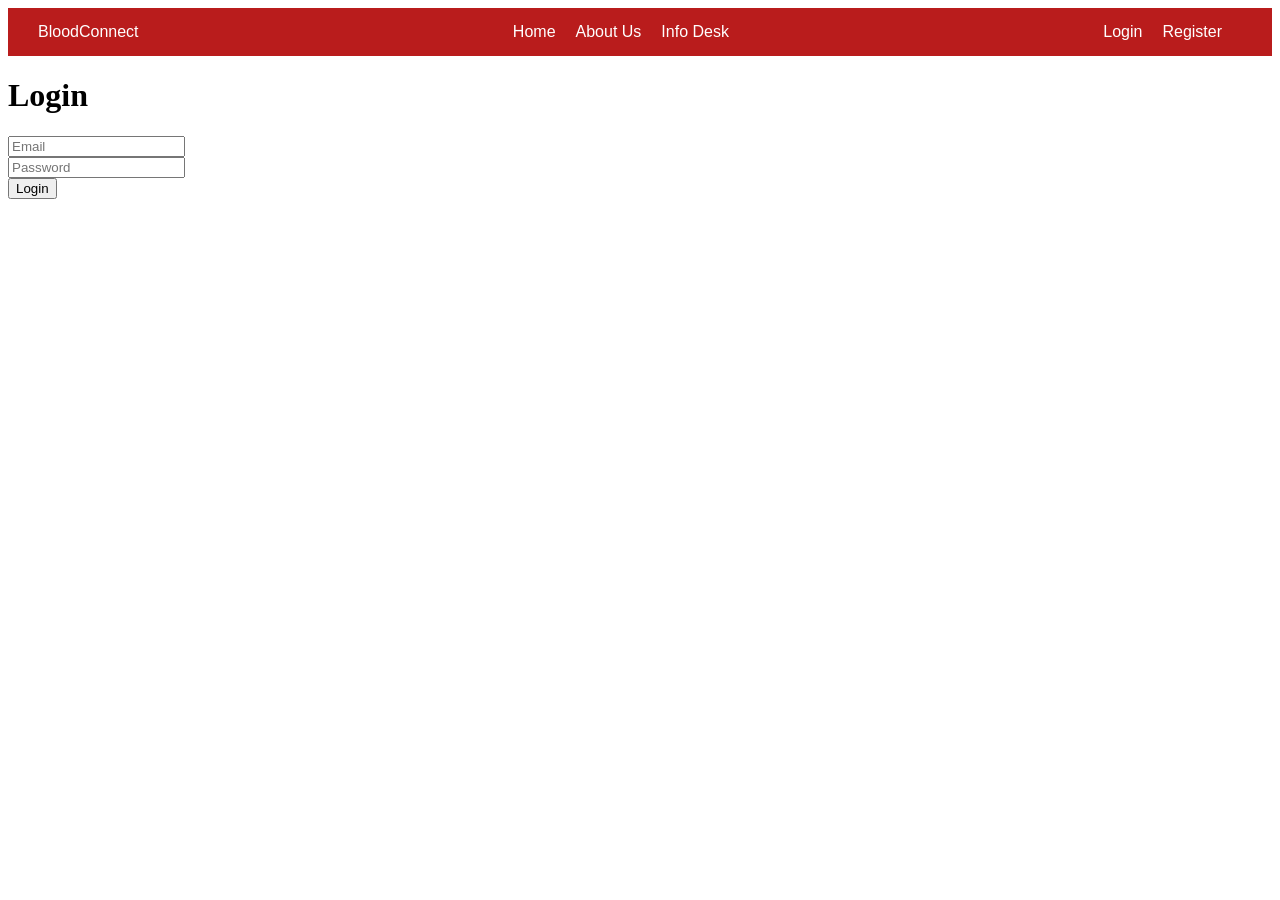
==== bloodconnect-frontend/login.html @ e198d698 "Login Frontend" ====
<!DOCTYPE html>
<html lang="en">
<head>
    <meta charset="UTF-8">
    <meta name="viewport" content="width=device-width, initial-scale=1.0">
    <title>BloodConnect - Login</title>
    <link rel="stylesheet" href="css/navbar.css">
    <script src="js/navbar.js" defer></script>
    <script src="js/login.js" defer></script>
</head>
<body>
    <div id="navbar-placeholder"></div>

    <h1>Login</h1>

    <form id="login-form">
        <input type="email" name="email" placeholder="Email" required>
        <br>
        <input type="password" name="password" placeholder="Password" required>
        <br>
        <button type="submit">Login</button>
    </form>
    <p id="login-message"></p>
</body>
</html>
---- bloodconnect-frontend/css/navbar.css ----
.navbar {
    display: flex;
    justify-content: space-between;
    align-items: center;
    padding: 15px 30px;
    background-color: #b91c1c;
}

.navbar a {
    color: white;
    text-decoration: none;
    margin-right: 20px;
    font-family: Arial, sans-serif;
}

.nav-links, .nav-auth {
    display: flex;
}
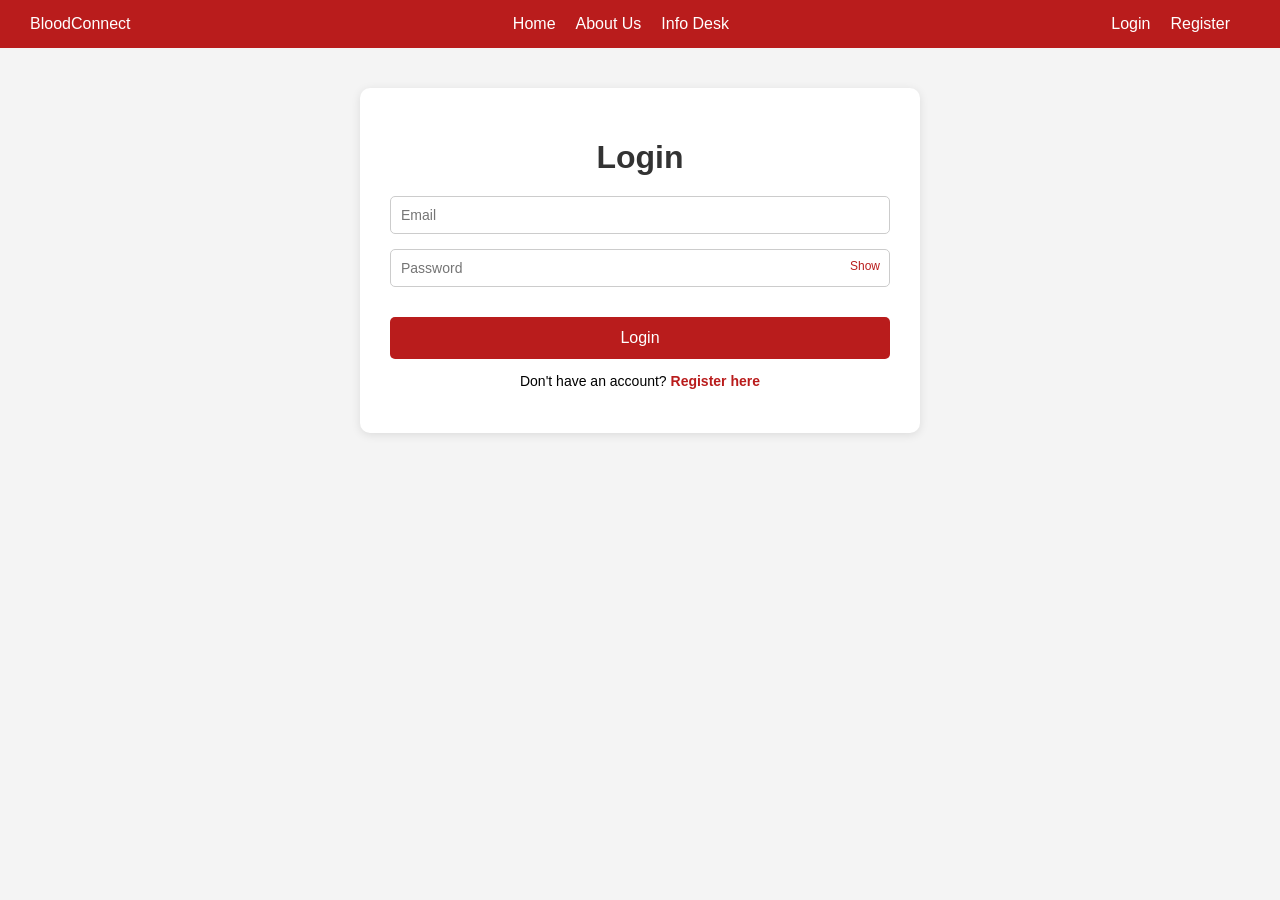
==== commit 76a04336: "Style Register and Login pages: grid layout, tab-style role selector, password toggle, auth switcher" ====
--- a/bloodconnect-frontend/login.html
+++ b/bloodconnect-frontend/login.html
@@ -5,21 +5,41 @@
     <meta name="viewport" content="width=device-width, initial-scale=1.0">
     <title>BloodConnect - Login</title>
     <link rel="stylesheet" href="css/navbar.css">
+    <link rel="stylesheet" href="css/forms.css">
     <script src="js/navbar.js" defer></script>
     <script src="js/login.js" defer></script>
 </head>
 <body>
     <div id="navbar-placeholder"></div>
 
-    <h1>Login</h1>
+        <div class="form-card">
+        <h1>Login</h1>
+        <form id="login-form" class="form-grid">
+            <input type="email" name="email" placeholder="Email" required class="full-width">
+            
+            <div class="password-wrapper full-width">
+                <input
+                    type="password"
+                    name="password"
+                    placeholder="Password"
+                    required
+                    id="login-password-field"
+                >
 
-    <form id="login-form">
-        <input type="email" name="email" placeholder="Email" required>
-        <br>
-        <input type="password" name="password" placeholder="Password" required>
-        <br>
-        <button type="submit">Login</button>
-    </form>
-    <p id="login-message"></p>
+                <span
+                    class="toggle-password"
+                    onclick="togglePassword('login-password-field', this)"
+                >
+                    Show
+                </span>
+            </div>
+
+            <button type="submit" class="full-width">Login</button>
+        </form>
+        <p id="login-message"></p>
+
+        <p class="switch-link">Don't have an account? <a href="register.html">Register here</a></p>
+    </div>
+
 </body>
 </html>
--- a/bloodconnect-frontend/css/forms.css
+++ b/bloodconnect-frontend/css/forms.css
@@ -0,0 +1,126 @@
+body {
+    font-family: Arial, sans-serif;
+    background-color: #f4f4f4;
+    margin: 0;
+}
+
+.form-card {
+    max-width: 500px;
+    margin: 40px auto;
+    background: white;
+    padding: 30px;
+    border-radius: 10px;
+    box-shadow: 0 2px 10px rgba(0,0,0,0.1);
+}
+
+.form-card h1 {
+    text-align: center;
+    color: #333;
+    margin-bottom: 20px;
+}
+
+.form-card p {
+    text-align: center;
+    font-size: 14px;
+}
+
+.form-grid {
+    display: grid;
+    grid-template-columns: 1fr 1fr;
+    gap: 15px;
+}
+
+.form-grid label {
+    display: block;
+    margin-bottom: 5px;
+    font-size: 14px;
+}
+
+.form-grid input,
+.form-grid select {
+    width: 100%;
+    padding: 10px;
+    border: 1px solid #ccc;
+    border-radius: 5px;
+    box-sizing: border-box;
+    font-size: 14px;
+    color: #333;
+}
+
+.form-grid input:focus,
+.form-grid select:focus {
+    outline: none;
+    border-color: #b91c1c;
+}
+
+.full-width {
+    grid-column: 1 / -1;
+}
+
+.form-card button {
+    width: 100%;
+    padding: 12px;
+    margin-top: 15px;
+    background-color: #b91c1c;
+    color: white;
+    border: none;
+    border-radius: 5px;
+    cursor: pointer;
+    font-size: 16px;
+}
+
+.role-tabs {
+    display: flex;
+    border: 1px solid #ccc;
+    border-radius: 5px;
+    overflow: hidden;
+}
+
+.role-tabs .tab {
+    flex: 1;
+    text-align: center;
+    padding: 10px;
+    cursor: pointer;
+    background-color: #f4f4f4;
+}
+
+.role-tabs input {
+    display: none;
+}
+
+.role-tabs input:checked + span {
+    font-weight: bold;
+}
+
+.role-tabs .tab:has(input:checked) {
+    background-color: #b91c1c;
+    color: white;
+}
+
+.field-group {
+    margin-top: 15px; /* Adds space above the label */
+}
+
+.field-group label {
+    display: block;
+    margin-bottom: 5px; /* Adds space between label text and input */
+}
+
+.password-wrapper {
+    position: relative;
+}
+
+.toggle-password {
+    position: absolute;
+    right: 10px;
+    top: 10px;
+    font-size: 12px;
+    color: #b91c1c;
+    cursor: pointer;
+}
+
+.switch-link a {
+    color: #b91c1c;
+    font-weight: bold;
+    text-decoration: none;
+}
